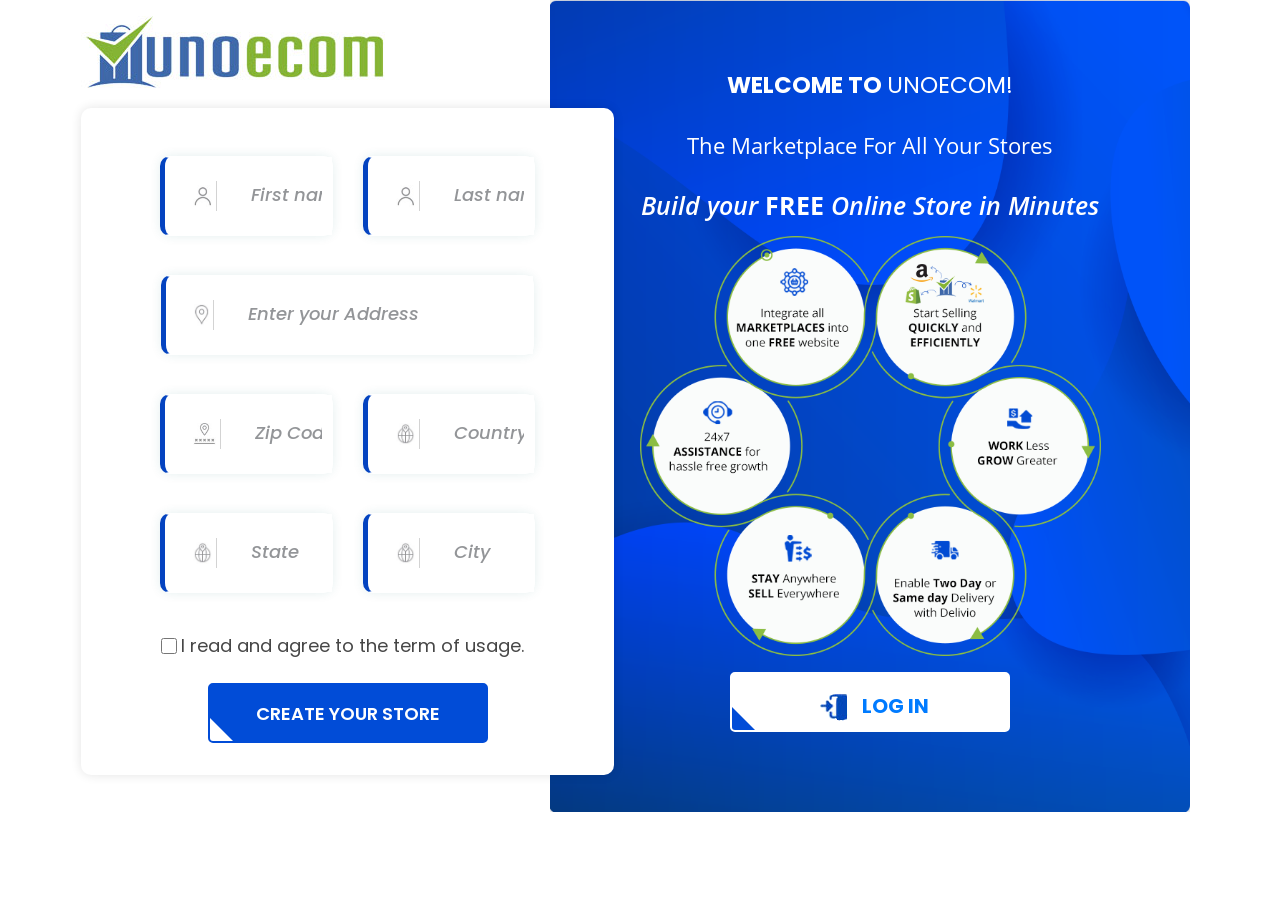
==== signup.html @ 68150358 "style.css" ====
<!DOCTYPE html>

<head>
    <meta charset="utf-8">
    <meta name="viewport" content="width=device-width, initial-scale=1">
    <link rel="stylesheet" href="style.css">
    <link rel="stylesheet" href="bootstrap/css/bootstrap.min.css">
    <link rel="stylesheet" href="bootstrap/font-awesome.min.css">
    <link rel="stylesheet" href="https://use.fontawesome.com/releases/v5.7.0/css/all.css">
    <style>
        @font-face {
            src: url(font/Open_Sans/OpenSans-Bold.ttf);
            font-family: OpenSans-Bold;
        }
    </style>
</head>

<body>
    <div class="container-fluid">
        <div class="container">
            <div class="row">

                <div class="col-lg-5 px-0 form pb-lg-5" >

                    <div class="my-3"><img src="images/login_03.jpg" class="img-fluid" alt=""></div>
                    <div id="form-bg" class="my-3 py-4">
                       
                        <div class="mx-xl-5 px-3 mt-md-4 mt-3">

                            <form action="login.html" style="margin:auto">
                                <div class="d-md-flex my-4">
                                    <div class="col-md-6">
                                        <div class="input-container">
                                            <img src="images/signup_03.jpg" class="img-fluid m-md-4 m-2" alt="">
                                            <input class="input-field" type="text"
                                                placeholder="First name" name="usrnm">
                                        </div>
                                    </div>
                                    <div class="col-md-6">
                                        <div class="input-container">
                                            <img src="images/signup_03.jpg" class="img-fluid m-md-4 m-2" alt="">
                                            <input class="input-field" type="text" placeholder="Last name"
                                                name="last">
                                        </div>
                                    </div>
                                   
                                </div>
                               <div class="d-flex my-md-4">
                                <div class="input-container mx-3">
                                    <img src="images/signup_06.jpg" class="img-fluid m-md-4 m-2" alt="">
                                    <input class="input-field" type="text" placeholder="Enter your Address"
                                        name="email">
                                </div>
                               </div>
                               
                                <div class="d-md-flex my-md-4">
                                    <div class="col-md-6">
                                        <div class="input-container">
                                            <img src="images/signup_12.jpg" class="img-fluid m-md-4 m-2" alt="">
                                            <input class="input-field" type="text"
                                                placeholder="Zip Code" name="zip">
                                        </div>
                                    </div>
                                    <div class="col-md-6">
                                        <div class="input-container">
                                            <img src="images/signup_09.jpg" class="img-fluid m-md-4 m-2" alt="">
                                            <input class="input-field" type="text" placeholder="Country"
                                                name="Country">
                                        </div>
                                    </div>
                                </div>
                                <div class="d-md-flex my-md-4">
                                    <div class="col-md-6">
                                        <div class="input-container">
                                            <img src="images/signup_09.jpg" class="img-fluid m-md-4 m-2" alt="">
                                            <input class="input-field" type="text"
                                                placeholder="State" name="state">
                                        </div>
                                    </div>
                                    <div class="col-md-6">
                                        <div class="input-container">
                                            <img src="images/signup_09.jpg" class="img-fluid m-md-4 m-2" alt="">
                                            <input class="input-field" type="text" placeholder="City"
                                                name="city">
                                        </div>
                                    </div>
                                </div>
                                <div class="form-group form-check mx-3">
                                    <label class="form-check-label">
                                        <input class="form-check-input" type="checkbox" name="remember">I read and agree
                                        to the term of usage.
                                    </label>
                                </div>


                                <div class="text-center py-2"><a href="login.html" style="color: #0443C0 !important;">
                                    <button class="btn-1 px-3 py-3 text-uppercase">Create your STORE</button></a></div>
                            </form>
                        </div>
                    </div>

                </div>
                <!---------------------------signup------------------------->
                <div class="col-lg-6 pb-lg-5" id="signup">
                    <div class="pt-md-5 pt-3 pb-md-4 pb-3 text-center">
                        <h1 class="py-4 ">Welcome to <span style="font-family:Poppins-Regular;">UNOECOM!</span></h1>
                        <h2>The Marketplace For All Your Stores</h2>
                    </div>
                    <div class="text-center">
                        <h3 class="mb-3 mx-xl-0 mx-lg-3">Build your <span style="font-family: OpenSans-Bold;">
                                FREE</span> Online Store
                            in Minutes</h3>
                    </div>
                    <div class="my-3 text-center px-xl-0 px-lg-5"><img src="images/signicon.png" class="img-fluid img-height"
                            alt="">

                        <div class="text-center py-3"><button class="btn-2 px-5 py-3"> <a href="login.html">
                            <img src="images/signup_17.png" class="img-fluid mx-2 img-1">
                            <img src="images/door.png" class="img-fluid mx-2 img-2">
                            LOG IN</button></a></div>
                    </div>

                </div>
            </div>
        </div>
    </div>
</body>
<script src="bootstrap/js/jquery.min.js"></script>
<script src="https://cdnjs.cloudflare.com/ajax/libs/popper.js/1.16.0/umd/popper.min.js"></script>
<script src="bootstrap/js/bootstrap.min.js"></script>
<script src="bootstrap/js/main.js"> </script>

</html>
---- style.css ----
font-face{
    src: url(./font/Open_Sans/OpenSans-BoldItalic.ttf);
    font-family:OpenSans-Bold;
    }
    @font-face{
    src: url(./font/Open_Sans/OpenSans-Regular.ttf);
    font-family: OpenSans-Regular;
    }
    @font-face{
    src: url(./font/Open_Sans/OpenSans-SemiBoldItalic.ttf);
    font-family: OpenSans-SemiBoldItalic;
    }   
    @font-face{
    src: url(./font/Poppins/Poppins-Bold.ttf);
    font-family: Poppins-bold;
    }
    @font-face{
    src: url(./font/Poppins/Poppins-MediumItalic.ttf);
    font-family: Poppins-medium-italic;
    }
    @font-face{
    src: url(./font/Poppins/Poppins-Regular.ttf);
    font-family:Poppins-Regular;
    }
    @font-face{
    src: url(./font/Poppins/Poppins-SemiBold.ttf);
    font-family:Poppins-SemiBold;
    }
    body{      
    cursor: pointer;
    overflow-y: hidden !important;
    }
    *{
    padding: 0;
    margin: 0;
    }
    .container{
    max-width: 1600px;
    } 
    .form{
    position: absolute !important;
    z-index: 99;
    right: 50%;
    }
    #form-bg{
    background: #FFFFFF;
    box-shadow: 0px 0px 11px rgba(0, 0, 0, 0.11);
    border-radius: 10px;
    }
    #form-bg h1{
    font-size: 27px;
    font-family:  Poppins-bold,AdobeInvisFont,MyriadPro-Regular;
    color: #464646;
    text-decoration: underline;
    text-underline-position: under;
    text-align: center;
    }
    .input-container {
    display: -ms-flexbox; /* IE10 */
    display: flex;
    width: 100%;
    margin-bottom: 15px;
    border: 1px solid #fff;
    box-shadow: 0px 0px 11px rgba(0,108,110,.11);
    border-radius: 10px;
    border-left:5px solid #0443C0;
    }
    
    #form-bg img{
    height: 30px;
    padding: 4px;
    border-right: 1px solid #d3d3d3;
    }
    
    #form-bg .input-field {
    width: 100%;
    padding: 10px;
    outline: none;
    border: 0px;
    }
    
    
    
    #login-form{
    position: absolute;
    z-index: 99;
    right: 54%;
    }
    #form-bg input::placeholder{
    font-size: 18px;
    font-family:Poppins-medium-italic,AdobeInvisFont,MyriadPro-Regular ;
    color:#939598 ;
    }
    .input-field:focus, textarea:focus, select:focus{
    outline: none;
    }
    #form-bg .form-check-label{
    font-size: 18px;
    font-family:Poppins-Regular,AdobeInvisFont,MyriadPro-Regular;
    color:#464646 ;
    }
    #form-bg .form-check-input{
    width:16px;
    height: 18px;
    }
    #form-bg a{
    font-size: 18px;
    font-family:Poppins-SemiBold,AdobeInvisFont,MyriadPro-Regular;
    color:#464646 !important ;
    text-align: end;
    }
    /*#form-bg .btn-1{
    background-color: #0443C0 !important;
    font-size: 18px !important;
    font-family:Poppins-SemiBold,AdobeInvisFont,MyriadPro-Regular;
    color:#fff ;
    text-align: center;
    border: none;
    border-radius: 5px;
    width: 250px;
    }*/
    #form-bg .btn-1{
    font-family: Poppins-SemiBold,AdobeInvisFont,MyriadPro-Regular;
    font-style: normal;
    font-weight: bold;
    font-size: 18px;
    line-height: 26px;
    color: #fff;
    width: 280px;
    height: 60px;
    background-color: #014cd7;
    position: relative;
    overflow: hidden;
    border: 2px solid #014cd7;
    transition: all .5s;
    z-index: 0;
    border-radius: 5px;
    }
    #form-bg .btn-1:before{
    content:"";
    background: #fff;
    width: 500%;
    height: 690%;
    top: 0;
    left: 0;
    position: absolute;
    transform: translate(-803px) rotate(45deg);
    transition: all .5s ease-out;
    z-index: 0;
    
    }
    #form-bg .btn-1:hover:before{
    transform: translate(-294px) rotate(45deg);
    background: #fff;
    color: #014cd7;
    z-index: -5;
    
    
    }
    #form-bg .btn-1:hover:before{
    z-index: -1;
    
    }
    #form-bg .btn-1:hover{
    color: #014cd7;
    z-index: 99;
    border: 2px solid #014CD7;
    }
    #form-bg .btn-1 .img-2{
    display: none;  
    }
    #form-bg .btn-1:hover .img-2{
    display: inline-block;  
    }
    #form-bg .btn-1:hover .img-1{
    display: none;  
    }
    #signup{
    background-image: url(./images/Untitled-1.png);
    background-repeat: no-repeat;
    background-size: 100% 100%;
    position: absolute;
    left: 45% !important;
    }
    #signup h1{
    font-family:Poppins-Bold,AdobeInvisFont,MyriadPro-Regular;
    color: #fff;
    font-size: 23px;
    text-transform: uppercase;
    }
    #signup h2{
    font-family:OpenSans-Regular,AdobeInvisFont,MyriadPro-Regular;
    color: #fff;
    font-size: 22px;
    }
    #signup h3{
    font-family:OpenSans-SemiBoldItalic,OpenSans-Regular,AdobeInvisFont,MyriadPro-Regular;
    color: #fff;
    font-size: 25px;
    }
    #signup h4{
    font-family:'OpenSans-Regular';
    font-size: 18px;
    color: #fff;
    }
    /*#signup .btn-2{
    font-family: Poppins-Bold,AdobeInvisFont,MyriadPro-Regular;
    font-size: 20px;
    color: #014CD7;
    background: #fff;
    border:none;
    width: 270px;
    border-radius: 5px;
    }*/
    #signup .btn-2{
    font-family: Poppins-Bold,AdobeInvisFont,MyriadPro-Regular;
    font-style: normal;
    font-weight: bold;
    font-size: 20px;
    line-height: 26px;
    color: #014CD7;
    width: 280px;
    height: 60px;
    background-color: #fff;
    position: relative;
    overflow: hidden;
    border: 2px solid #fff;
    transition: all .5s;
    z-index: 0;
    border-radius: 5px;
    }
    #signup .btn-2:before{
    content:"";
    background: #014CD7;
    width: 500%;
    height: 690%;
    top: 0;
    left: 0;
    position: absolute;
    transform: translate(-803px) rotate(45deg);
    transition: all .5s ease-out;
    z-index: 0;
    
    }
    #signup .btn-2:hover:before{
    transform: translate(-294px) rotate(45deg);
    background: #014CD7;
    color: #fff;
    z-index: -5;
    
    
    }
    #signup .btn-2:hover:before{
    z-index: -1;
    
    }
    #signup .btn-2:hover{
    color: #fff;
    z-index: 99;
    border: #014CD7;
    }
    #signup .img-height{
        height: 420px !important;
    }
    #signup .btn-2 .img-2{
        display: none;  
        }
        #signup .btn-2:hover .img-2{
        display: inline-block;  
        }
        #signup .btn-2:hover .img-1{
        display: none;  
        }
    /***********************media Queries***************************/
    /* Extra small devices (phones, 600px and down) */
    
    @media only screen and (max-width: 600px) {
    .form{
    position: relative !important;
    right: 0% !important;
    }
    #signup{
    position: relative !important;
    left: 0% !important;
    }
    #form-bg input::placeholder{
    font-size: 14px;
    font-family:Poppins-medium-italic,AdobeInvisFont,MyriadPro-Regular ;
    color:#939598 ;
    }
    #form-bg img{
    height: 24px;
    }
    #form-bg .form-check-input{
    width: 15px;
    }
    body{
        overflow: auto!important;
    }
    #signup .img-height{
        height: auto !important;
    }
    }
    
    /* Small devices (portrait tablets and large phones, 600px and up) */
    @media only screen and (min-width: 600px) {
    .example {background: green;}
    }
    
    /* Medium devices (landscape tablets, 768px and up) */
    @media only screen and (min-width: 768px) {
    .form{
    position: relative !important;
    right: 0% !important;
    }
    #signup{
    position: relative !important;
    left: 0% !important;
    }
    body{
        overflow: auto!important;
    }
    #signup .img-height{
        height: auto !important;
    }
    } 
    
    /* Large devices (laptops/desktops, 992px and up) */
    @media only screen and (min-width: 992px) {
    .form{
    position: absolute !important;
    right: 52% !important;
    }
    #signup{
    position: absolute !important;
    left: 43% !important;
    }
    } 
    
    /* Extra large devices (large laptops and desktops, 1200px and up) */
    @media only screen and (min-width: 1200px) {
        body{
           overflow: hidden !important;
        }
        #signup .img-height{
            height: 420px !important;
        }
    }
    
    @media (min-width: 1920px) and (max-width: 2560px)  {
    #form-bg{
    width: 711px;
    }
    .form{
    left: 13%;
    }
    #signup{
    width: 923px;
    }
    }
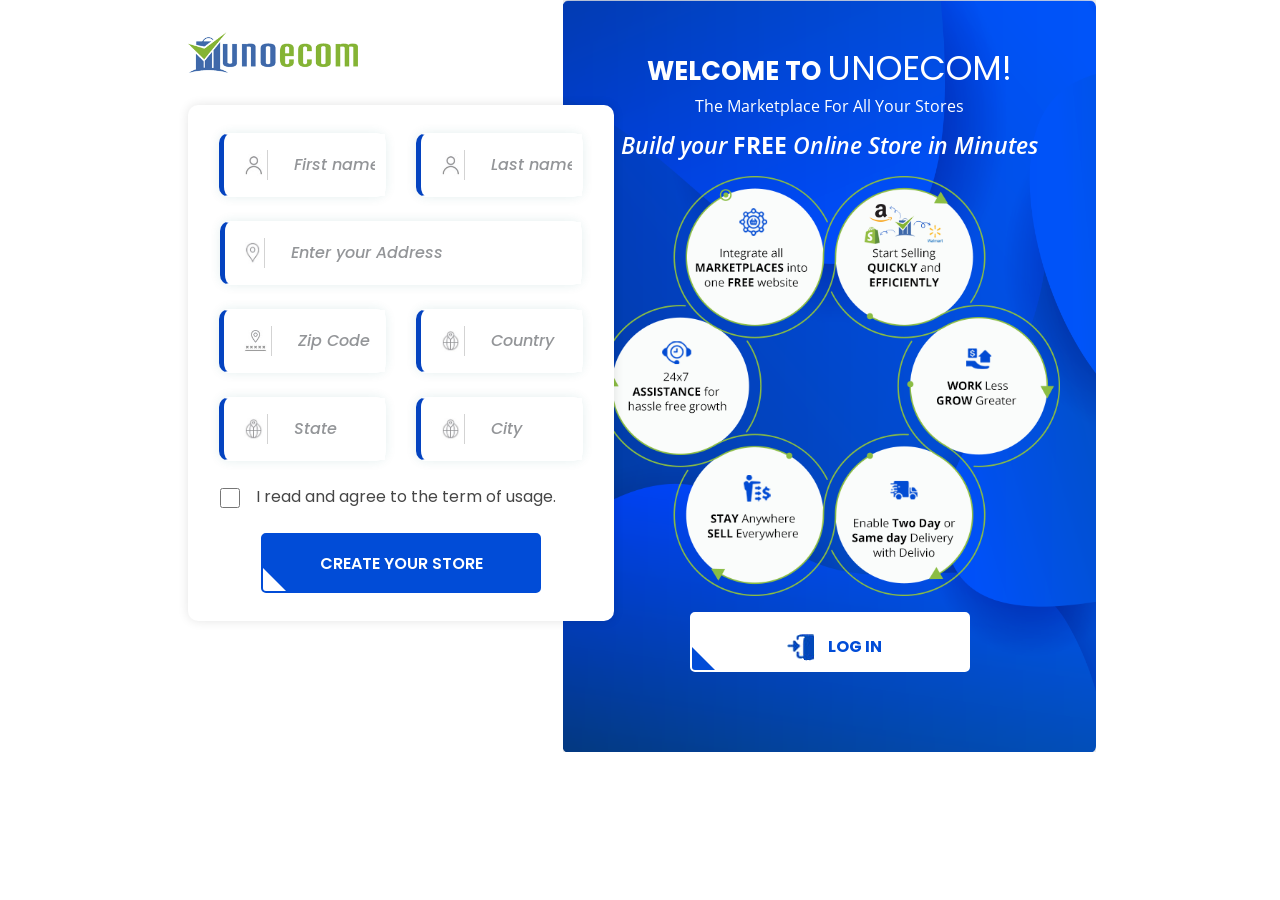
==== commit 777c3016: "new changes" ====
--- a/signup.html
+++ b/signup.html
@@ -5,6 +5,7 @@
     <meta name="viewport" content="width=device-width, initial-scale=1">
     <link rel="stylesheet" href="style.css">
     <link rel="stylesheet" href="bootstrap/css/bootstrap.min.css">
+    
     <link rel="stylesheet" href="bootstrap/font-awesome.min.css">
     <link rel="stylesheet" href="https://use.fontawesome.com/releases/v5.7.0/css/all.css">
     <style>
@@ -19,15 +20,11 @@
     <div class="container-fluid">
         <div class="container">
             <div class="row">
-
-                <div class="col-lg-5 px-0 form pb-lg-5" >
-
-                    <div class="my-3"><img src="images/login_03.jpg" class="img-fluid" alt=""></div>
-                    <div id="form-bg" class="my-3 py-4">
-                       
-                        <div class="mx-xl-5 px-3 mt-md-4 mt-3">
-
-                            <form action="login.html" style="margin:auto">
+                <div class="col-lg-4 form px-md-0 px-0" id="">
+                    <div class="my-3 logo mtop"><img src="images/Layer 8.svg" class="img-fluid" alt=""></div>
+						<div id="form-bg" class="my-3 py-md-1">                        
+                        <div class="mx-xl-3 px-xl-0 px-3 mt-3 mb-3">
+							<form action="login.html" style="margin:auto">
                                 <div class="d-md-flex my-4">
                                     <div class="col-md-6">
                                         <div class="input-container">
@@ -95,19 +92,18 @@
 
                                 <div class="text-center py-2"><a href="login.html" style="color: #0443C0 !important;">
                                     <button class="btn-1 px-3 py-3 text-uppercase">Create your STORE</button></a></div>
-                            </form>
+                            </form>	
                         </div>
                     </div>
-
                 </div>
-                <!---------------------------signup------------------------->
-                <div class="col-lg-6 pb-lg-5" id="signup">
-                    <div class="pt-md-5 pt-3 pb-md-4 pb-3 text-center">
-                        <h1 class="py-4 ">Welcome to <span style="font-family:Poppins-Regular;">UNOECOM!</span></h1>
+				<!------------ Blue Column ----------->
+                <div class="col-lg-5 pb-lg-5" id="signup">
+                    <div class="text-center">
+                        <h1 class="mt-5">Welcome to <span style="font-family:Poppins-Regular;">UNOECOM!</span></h1>
                         <h2>The Marketplace For All Your Stores</h2>
                     </div>
                     <div class="text-center">
-                        <h3 class="mb-3 mx-xl-0 mx-lg-3">Build your <span style="font-family: OpenSans-Bold;">
+                        <h3 class="my-3 mx-xl-0 mx-lg-3">Build your <span style="font-family: OpenSans-Bold;">
                                 FREE</span> Online Store
                             in Minutes</h3>
                     </div>
@@ -119,7 +115,6 @@
                             <img src="images/door.png" class="img-fluid mx-2 img-2">
                             LOG IN</button></a></div>
                     </div>
-
                 </div>
             </div>
         </div>
@@ -128,6 +123,6 @@
 <script src="bootstrap/js/jquery.min.js"></script>
 <script src="https://cdnjs.cloudflare.com/ajax/libs/popper.js/1.16.0/umd/popper.min.js"></script>
 <script src="bootstrap/js/bootstrap.min.js"></script>
-<script src="bootstrap/js/main.js"> </script>
+<script src="js/main.js"> </script>
 
 </html>
--- a/style.css
+++ b/style.css
@@ -28,7 +28,7 @@
     }
     body{      
     cursor: pointer;
-    overflow-y: hidden !important;
+    /*overflow-y: hidden !important;*/
     }
     *{
     padding: 0;
@@ -42,13 +42,18 @@
     z-index: 99;
     right: 50%;
     }
+	
+	.logo img {
+		width:40%
+	}
+	
     #form-bg{
     background: #FFFFFF;
     box-shadow: 0px 0px 11px rgba(0, 0, 0, 0.11);
     border-radius: 10px;
     }
     #form-bg h1{
-    font-size: 27px;
+    font-size: 24px;
     font-family:  Poppins-bold,AdobeInvisFont,MyriadPro-Regular;
     color: #464646;
     text-decoration: underline;
@@ -59,7 +64,7 @@
     display: -ms-flexbox; /* IE10 */
     display: flex;
     width: 100%;
-    margin-bottom: 15px;
+    margin-bottom: 0px;
     border: 1px solid #fff;
     box-shadow: 0px 0px 11px rgba(0,108,110,.11);
     border-radius: 10px;
@@ -74,7 +79,8 @@
     
     #form-bg .input-field {
     width: 100%;
-    padding: 10px;
+    /*padding: 10px;*/
+	padding: 10px;
     outline: none;
     border: 0px;
     }
@@ -87,7 +93,7 @@
     right: 54%;
     }
     #form-bg input::placeholder{
-    font-size: 18px;
+    font-size: 16px;
     font-family:Poppins-medium-italic,AdobeInvisFont,MyriadPro-Regular ;
     color:#939598 ;
     }
@@ -95,23 +101,23 @@
     outline: none;
     }
     #form-bg .form-check-label{
-    font-size: 18px;
+    font-size: 16px;
     font-family:Poppins-Regular,AdobeInvisFont,MyriadPro-Regular;
     color:#464646 ;
     }
     #form-bg .form-check-input{
-    width:16px;
-    height: 18px;
+    width:20px;
+    height: 22px;
     }
     #form-bg a{
-    font-size: 18px;
+    font-size: 16px;
     font-family:Poppins-SemiBold,AdobeInvisFont,MyriadPro-Regular;
     color:#464646 !important ;
     text-align: end;
     }
     /*#form-bg .btn-1{
     background-color: #0443C0 !important;
-    font-size: 18px !important;
+    font-size: 16px !important;
     font-family:Poppins-SemiBold,AdobeInvisFont,MyriadPro-Regular;
     color:#fff ;
     text-align: center;
@@ -123,7 +129,7 @@
     font-family: Poppins-SemiBold,AdobeInvisFont,MyriadPro-Regular;
     font-style: normal;
     font-weight: bold;
-    font-size: 18px;
+    font-size: 16px;
     line-height: 26px;
     color: #fff;
     width: 280px;
@@ -185,38 +191,35 @@
     #signup h1{
     font-family:Poppins-Bold,AdobeInvisFont,MyriadPro-Regular;
     color: #fff;
-    font-size: 23px;
+    font-size: 26px;
     text-transform: uppercase;
     }
+	
+	#signup h1 span{
+		font-size: 34px;			
+	}
+	
     #signup h2{
     font-family:OpenSans-Regular,AdobeInvisFont,MyriadPro-Regular;
     color: #fff;
-    font-size: 22px;
+    font-size: 16px;
     }
     #signup h3{
     font-family:OpenSans-SemiBoldItalic,OpenSans-Regular,AdobeInvisFont,MyriadPro-Regular;
     color: #fff;
-    font-size: 25px;
+    font-size: 23px;
     }
     #signup h4{
     font-family:'OpenSans-Regular';
-    font-size: 18px;
-    color: #fff;
-    }
-    /*#signup .btn-2{
-    font-family: Poppins-Bold,AdobeInvisFont,MyriadPro-Regular;
-    font-size: 20px;
-    color: #014CD7;
-    background: #fff;
-    border:none;
-    width: 270px;
-    border-radius: 5px;
-    }*/
+    font-size: 16px;
+    color: #fff;
+    }
+  
     #signup .btn-2{
     font-family: Poppins-Bold,AdobeInvisFont,MyriadPro-Regular;
     font-style: normal;
     font-weight: bold;
-    font-size: 20px;
+    font-size: 16px;
     line-height: 26px;
     color: #014CD7;
     width: 280px;
@@ -229,7 +232,27 @@
     z-index: 0;
     border-radius: 5px;
     }
-    #signup .btn-2:before{
+	
+	#signup .btn-3{
+    font-family: Poppins-Bold,AdobeInvisFont,MyriadPro-Regular;
+    font-style: normal;
+    font-weight: bold;
+    font-size: 16px;
+    line-height: 26px;
+    color: #014CD7;
+    width: 280px;
+    height: 60px;
+    background-color: #fff;
+    position: relative;
+    overflow: hidden;
+    border: 2px solid #fff;
+    transition: all .5s;
+    z-index: 0;
+    border-radius: 5px;
+    }
+    
+	
+	#signup .btn-2:before{
     content:"";
     background: #014CD7;
     width: 500%;
@@ -239,28 +262,30 @@
     position: absolute;
     transform: translate(-803px) rotate(45deg);
     transition: all .5s ease-out;
-    z-index: 0;
-    
+    z-index: 0;    
+    }
+	#signup a{
+        color: #014cd7;
     }
     #signup .btn-2:hover:before{
     transform: translate(-294px) rotate(45deg);
     background: #014CD7;
     color: #fff;
-    z-index: -5;
-    
-    
+    z-index: -5;   
     }
     #signup .btn-2:hover:before{
     z-index: -1;
     
     }
-    #signup .btn-2:hover{
+    #signup .btn-2:hover a{
     color: #fff;
     z-index: 99;
     border: #014CD7;
     }
+	
+	
     #signup .img-height{
-        height: 420px !important;
+        height: 400px !important;
     }
     #signup .btn-2 .img-2{
         display: none;  
@@ -333,14 +358,15 @@
     }
     #signup{
     position: absolute !important;
-    left: 43% !important;
+    left: 44% !important;
     }
     } 
     
     /* Extra large devices (large laptops and desktops, 1200px and up) */
     @media only screen and (min-width: 1200px) {
         body{
-           overflow: hidden !important;
+           /*overflow: hidden !important;*/
+
         }
         #signup .img-height{
             height: 420px !important;
@@ -358,4 +384,29 @@
     width: 923px;
     }
     }
-    +	
+	.loginicon img{
+		width:87%;
+	}
+	
+	.my-3.logo.mtop {
+    margin-top: 2rem !important;
+    margin-bottom: 2rem !important;
+}
+    
+	.form-check-input {
+		    margin-top: .1rem !important;
+			margin-left: -2.25rem !important;
+	}
+	
+	.form-check {
+    padding-left: 2.25rem !important;
+}
+
+.rem_forgot {
+	margin-bottom:1rem !important;
+}
+
+.input-container .m-md-4 {
+    margin: 1.0rem!important;
+}
